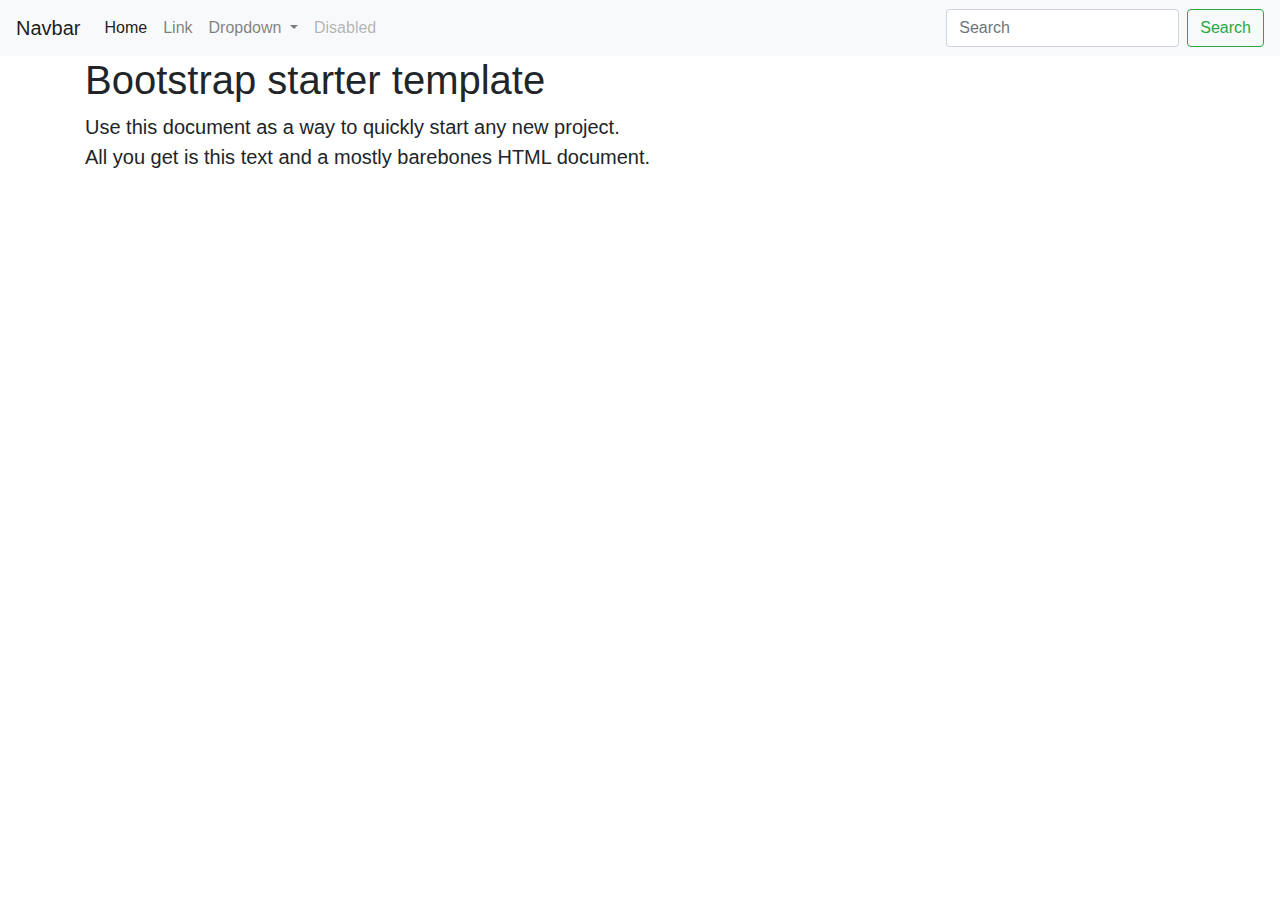
==== index.html @ ffbee830 "first commit" ====
<!doctype html>
<html lang="en">

<head>
    <meta charset="utf-8" />
    <title>Equanimous</title>
    <meta http-equiv="X-UA-Compatible" content="IE=edge,chrome=1" />
    <meta name="viewport" content="width=device-width, initial-scale=1, shrink-to-fit=no">
    <link href="css/vendor.min.css" rel="stylesheet" type="text/css">
    <link href="css/main.css" rel="stylesheet" type="text/css">
    
</head>
<body> 
      
    <nav class="navbar navbar-expand-lg navbar-light bg-light">
  <a class="navbar-brand" href="#">Navbar</a>
  <button class="navbar-toggler" type="button" data-toggle="collapse" data-target="#navbarSupportedContent" aria-controls="navbarSupportedContent" aria-expanded="false" aria-label="Toggle navigation">
    <span class="navbar-toggler-icon"></span>
  </button>

  <div class="collapse navbar-collapse" id="navbarSupportedContent">
    <ul class="navbar-nav mr-auto">
      <li class="nav-item active">
        <a class="nav-link" href="#">Home <span class="sr-only">(current)</span></a>
      </li>
      <li class="nav-item">
        <a class="nav-link" href="#">Link</a>
      </li>
      <li class="nav-item dropdown">
        <a class="nav-link dropdown-toggle" href="#" id="navbarDropdown" role="button" data-toggle="dropdown" aria-haspopup="true" aria-expanded="false">
          Dropdown
        </a>
        <div class="dropdown-menu" aria-labelledby="navbarDropdown">
          <a class="dropdown-item" href="#">Action</a>
          <a class="dropdown-item" href="#">Another action</a>
          <div class="dropdown-divider"></div>
          <a class="dropdown-item" href="#">Something else here</a>
        </div>
      </li>
      <li class="nav-item">
        <a class="nav-link disabled" href="#">Disabled</a>
      </li>
    </ul>
    <form class="form-inline my-2 my-lg-0">
      <input class="form-control mr-sm-2" type="search" placeholder="Search" aria-label="Search">
      <button class="btn btn-outline-success my-2 my-sm-0" type="submit">Search</button>
    </form>
  </div>
</nav>

    <div class="container">

      <div class="starter-template">
        <h1>Bootstrap starter template</h1>
        <p class="lead">Use this document as a way to quickly start any new project.<br> All you get is this text and a mostly barebones HTML document.</p>
      </div>

    </div><!-- /.container -->

    <script src="https://code.jquery.com/jquery-3.3.1.slim.min.js" integrity="sha384-q8i/X+965DzO0rT7abK41JStQIAqVgRVzpbzo5smXKp4YfRvH+8abtTE1Pi6jizo" crossorigin="anonymous"></script>
        <script src="https://cdnjs.cloudflare.com/ajax/libs/popper.js/1.14.3/umd/popper.min.js" integrity="sha384-ZMP7rVo3mIykV+2+9J3UJ46jBk0WLaUAdn689aCwoqbBJiSnjAK/l8WvCWPIPm49" crossorigin="anonymous"></script>
    <script type="text/javascript" src="js/site.min.js"></script>
    
    <script type="text/javascript">

    </script>

</body>
</html>
---- css/main.css ----
body {
  background: #fff;
}

/*# sourceMappingURL=main.css.map */
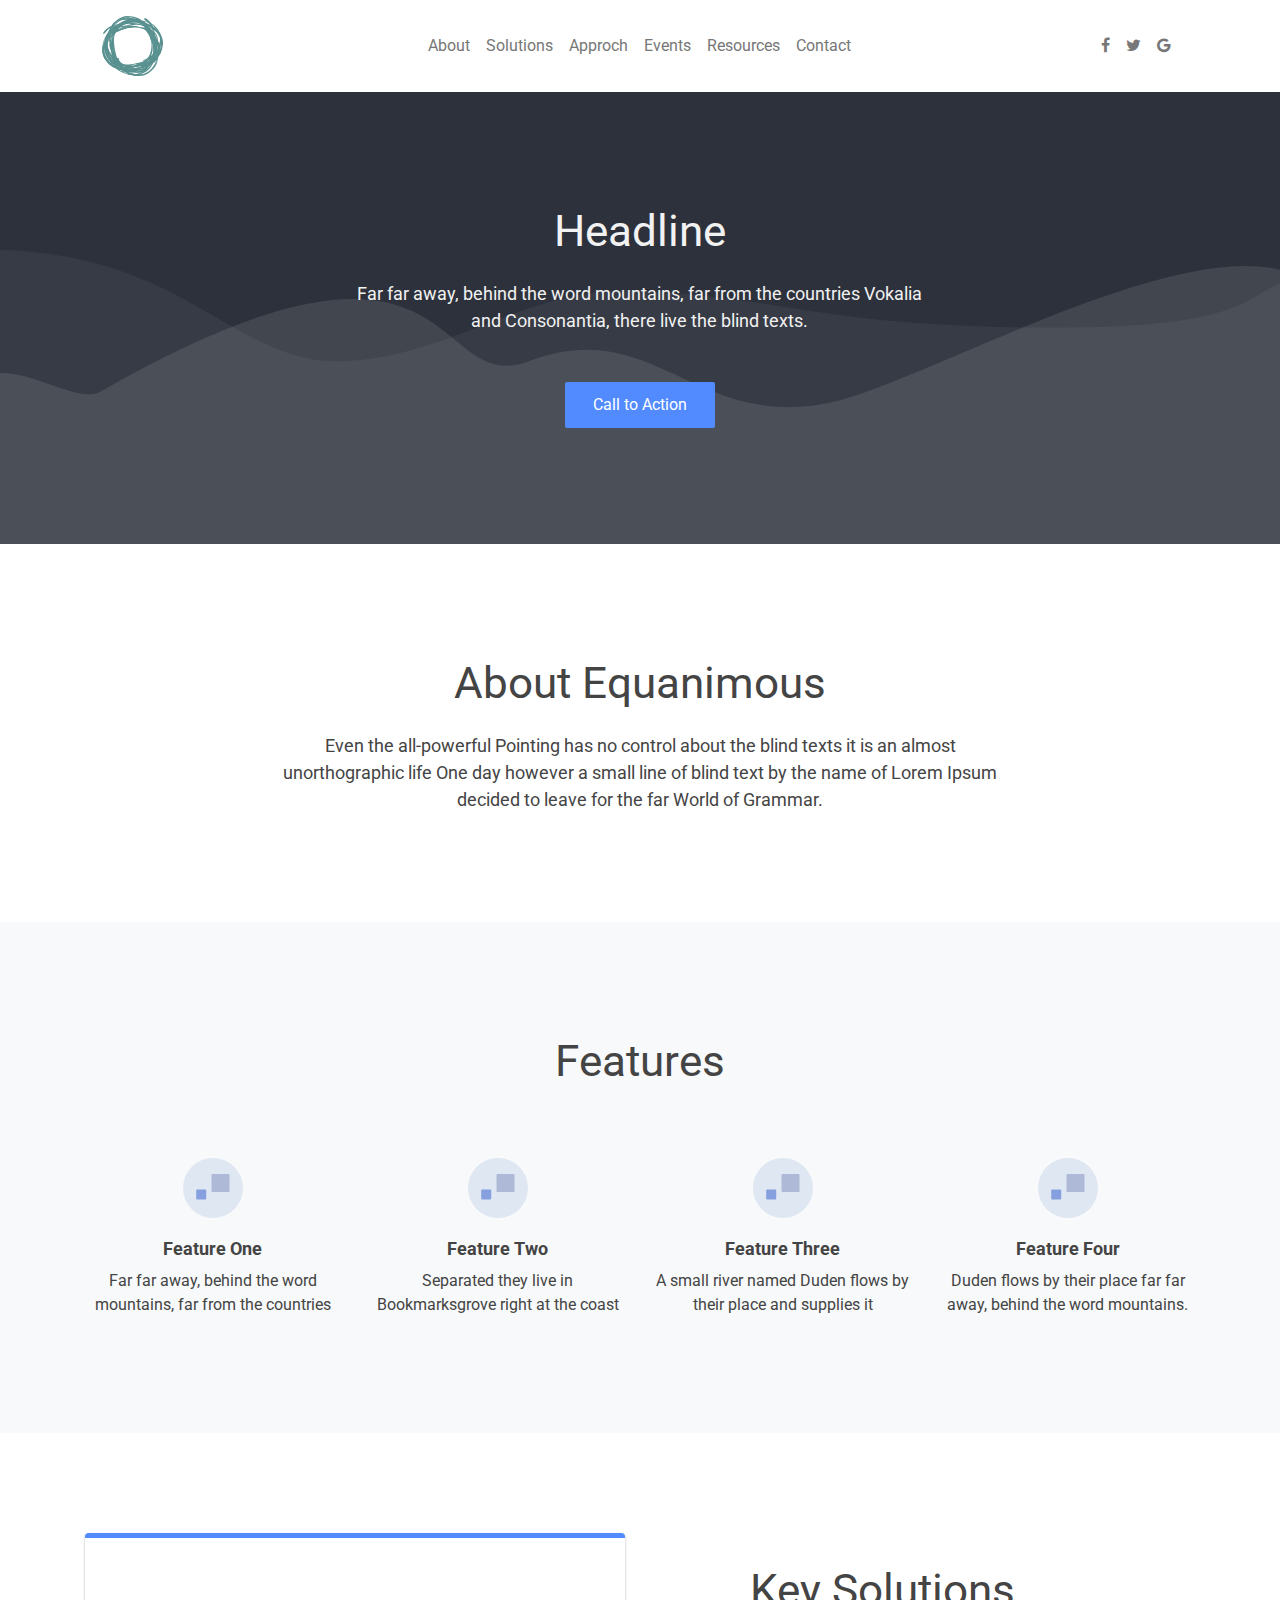
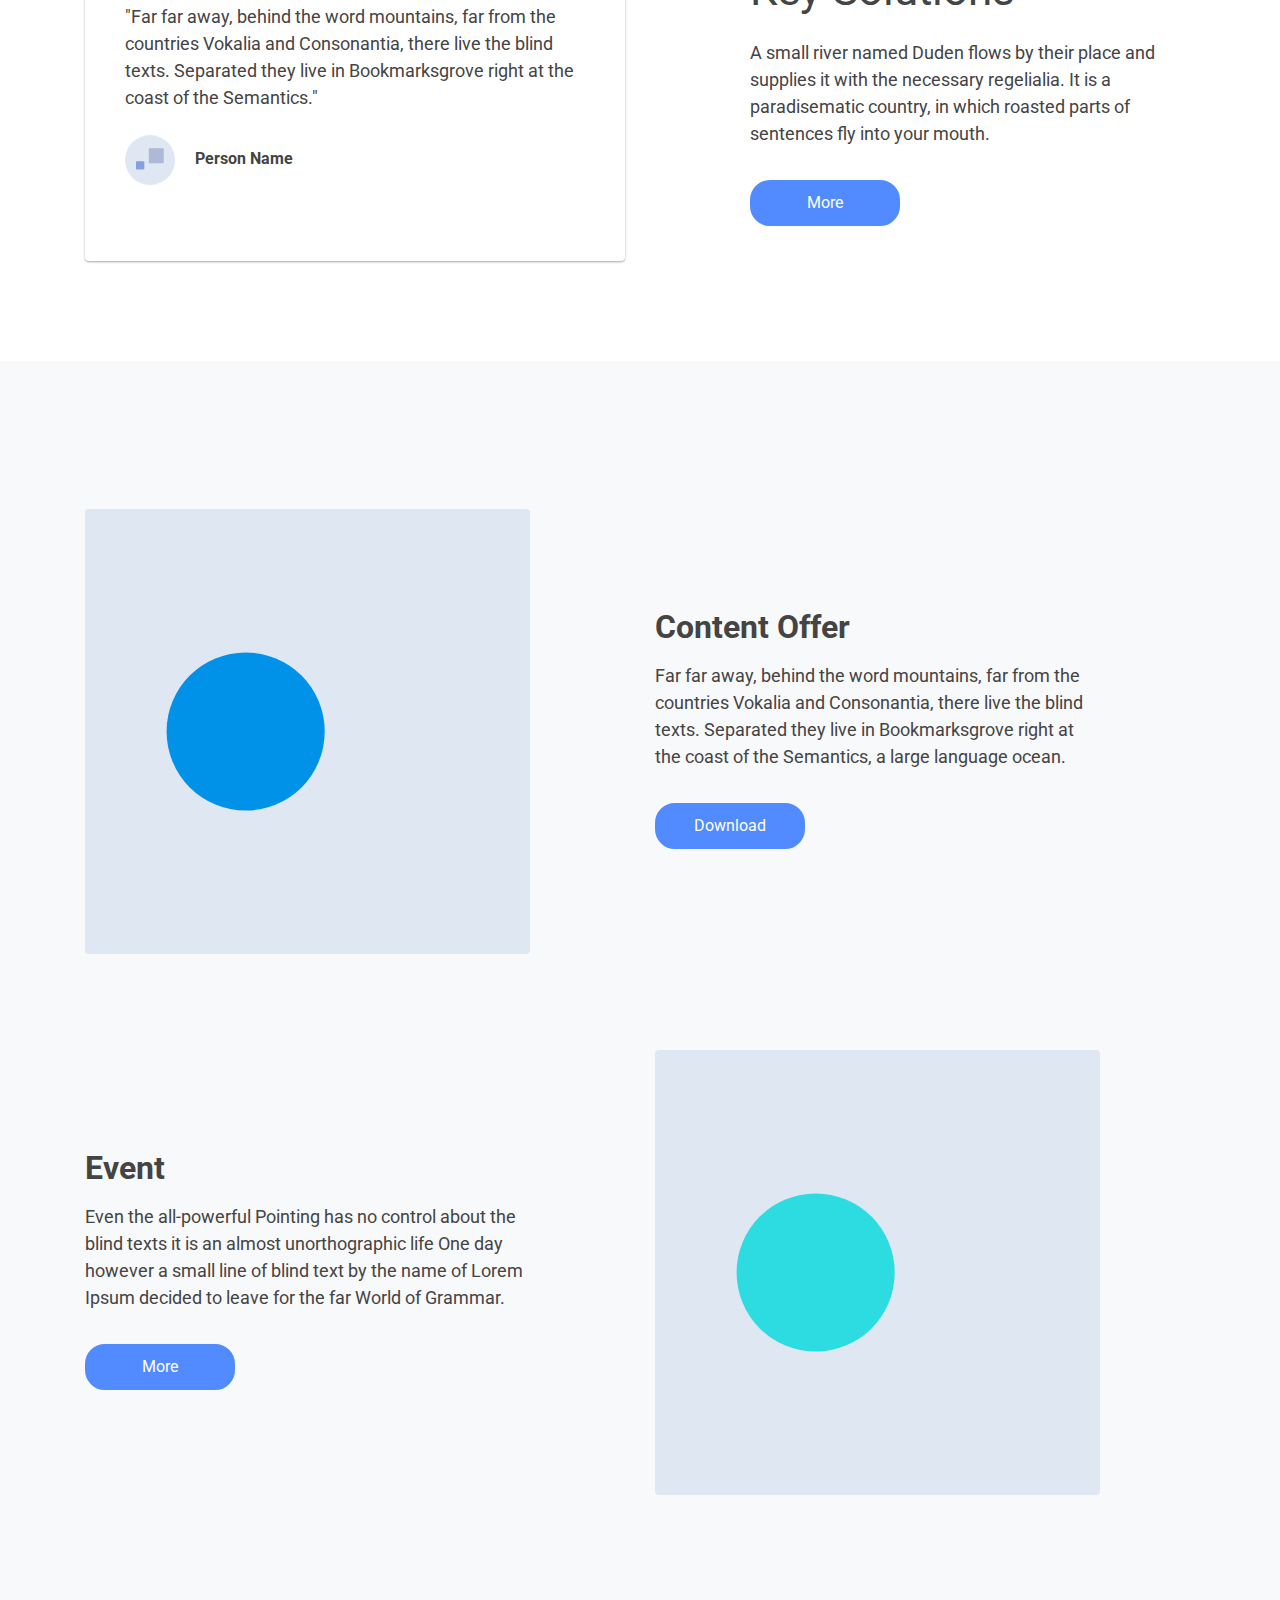
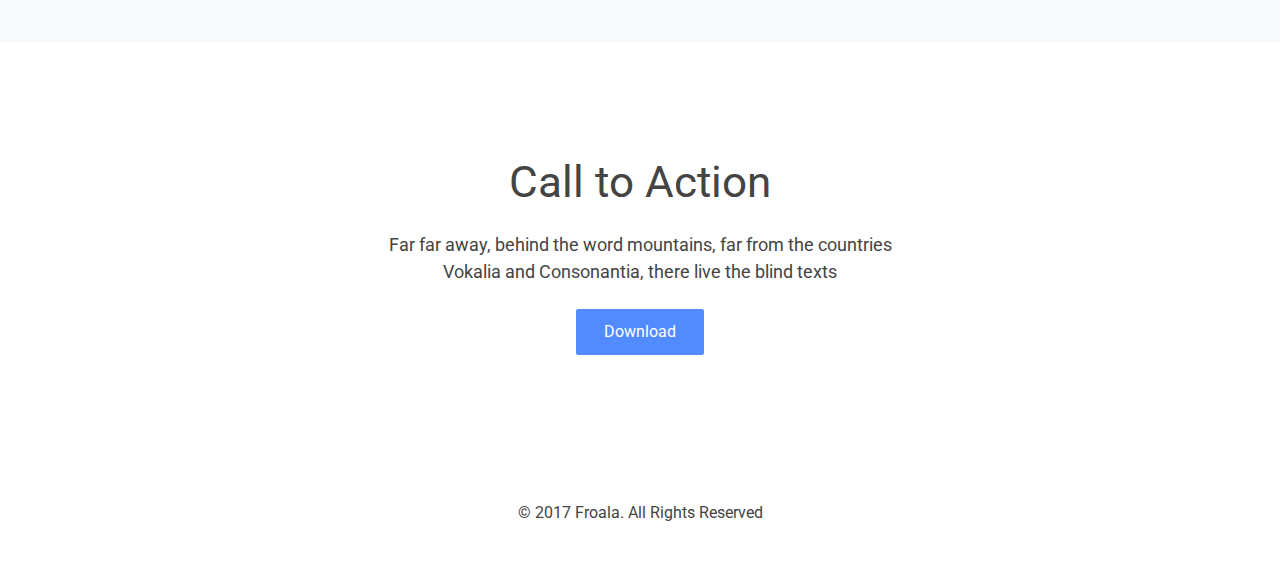
==== commit 5b9fa13b: "update logo link" ====
--- a/index.html
+++ b/index.html
@@ -8,54 +8,191 @@
     <meta name="viewport" content="width=device-width, initial-scale=1, shrink-to-fit=no">
     <link href="css/vendor.min.css" rel="stylesheet" type="text/css">
     <link href="css/main.css" rel="stylesheet" type="text/css">
+    <link rel="stylesheet" href="https://fonts.googleapis.com/css?family=Roboto:100,100i,300,300i,400,400i,500,500i,700,700i,900,900i">
+    <link rel="stylesheet" href="https://cdnjs.cloudflare.com/ajax/libs/font-awesome/4.7.0/css/font-awesome.css">  
     
 </head>
-<body> 
-      
-    <nav class="navbar navbar-expand-lg navbar-light bg-light">
-  <a class="navbar-brand" href="#">Navbar</a>
-  <button class="navbar-toggler" type="button" data-toggle="collapse" data-target="#navbarSupportedContent" aria-controls="navbarSupportedContent" aria-expanded="false" aria-label="Toggle navigation">
-    <span class="navbar-toggler-icon"></span>
-  </button>
-
-  <div class="collapse navbar-collapse" id="navbarSupportedContent">
-    <ul class="navbar-nav mr-auto">
-      <li class="nav-item active">
-        <a class="nav-link" href="#">Home <span class="sr-only">(current)</span></a>
-      </li>
-      <li class="nav-item">
-        <a class="nav-link" href="#">Link</a>
-      </li>
-      <li class="nav-item dropdown">
-        <a class="nav-link dropdown-toggle" href="#" id="navbarDropdown" role="button" data-toggle="dropdown" aria-haspopup="true" aria-expanded="false">
-          Dropdown
-        </a>
-        <div class="dropdown-menu" aria-labelledby="navbarDropdown">
-          <a class="dropdown-item" href="#">Action</a>
-          <a class="dropdown-item" href="#">Another action</a>
-          <div class="dropdown-divider"></div>
-          <a class="dropdown-item" href="#">Something else here</a>
+<body>
+ 	<header data-block-type="headers" data-id="2" class="">
+ 	  <div class="container">
+ 	    <nav class="navbar navbar-expand-md no-gutters pb-3 pt-3">
+ 	      <div class="col-2 text-left">
+ 	        <a href="index.html">
+ 	            <img src="images/logo-graphic-rgb.svg" height="60" alt="image">
+ 	          </a>
+ 	      </div>
+ 	
+ 	      <button class="navbar-toggler" type="button" data-toggle="collapse" data-target="#navbarNav4" aria-controls="navbarNav4" aria-expanded="false" aria-label="Toggle navigation">
+ 	          <span class="navbar-toggler-icon"></span>
+ 	        </button>
+ 	
+ 	      <div class="collapse navbar-collapse justify-content-center col-md-8" id="navbarNav4">
+ 	        <ul class="navbar-nav justify-content-center">
+ 	          <li class="nav-item">
+ 	            <a class="nav-link" href="about.html">About</a>
+ 	          </li>
+ 	          <li class="nav-item">
+ 	            <a class="nav-link" href="solutions.html">Solutions</a>
+ 	          </li>
+ 	          <li class="nav-item">
+ 	            <a class="nav-link" href="approch.html">Approch</a>
+ 	          </li>
+ 	          <li class="nav-item">
+ 	            <a class="nav-link" href="events.html">Events</a>
+ 	          </li>
+ 	          <li class="nav-item">
+ 	            <a class="nav-link" href="resources.html">Resources</a>
+ 	          </li>
+ 	          <li class="nav-item">
+ 	            <a class="nav-link" href="contact.html">Contact</a>
+ 	          </li>
+ 	        </ul>
+ 	      </div>
+ 	
+ 	      <ul class="navbar-nav col-2 justify-content-end d-none d-md-flex">
+ 	        <li class="nav-item">
+ 	          <a class="nav-link" href="#"><i class="fa fa-facebook"></i></a>
+ 	        </li>
+ 	        <li class="nav-item">
+ 	          <a class="nav-link" href="#"><i class="fa fa-twitter"></i></a>
+ 	        </li>
+ 	        <li class="nav-item">
+ 	          <a class="nav-link" href="#"><i class="fa fa-google"></i></a>
+ 	        </li>
+ 	      </ul>
+ 	    </nav>
+ 	  </div>
+ 	</header>
+    
+    
+    <section class="fdb-block fdb-viewport bg-dark fp-active" style="background-image: url(images/bg_0.svg)" data-block-type="call_to_action" data-id="4" draggable="true">
+  <div class="container justify-content-center align-items-center d-flex">
+    <div class="row justify-content-center text-center">
+      <div class="col-12 col-md-8">
+        
+        <h1>Headline</h1>
+        <p class="text-h3">Far far away, behind the word mountains, far from the countries Vokalia and Consonantia, there live the blind texts.</p>
+        <p class="mt-5"><a href="#" class="btn">Call to Action</a></p>
+      </div>
+    </div>
+  </div>
+</section>
+<section class="fdb-block" data-block-type="contents" data-id="5" draggable="true">
+  <div class="container">
+    <div class="row justify-content-center">
+      <div class="col col-md-8 text-center">
+        <h1>About Equanimous</h1>
+        <p class="text-h3">Even the all-powerful Pointing has no control about the blind texts it is an almost unorthographic life One day however a small line of blind text by the name of Lorem Ipsum decided to leave for the far World of Grammar.</p>
+      </div>
+    </div>
+  </div>
+</section>
+<section class="fdb-block bg-light" data-block-type="features" data-id="6" draggable="true">
+  <div class="container">
+    <div class="row text-center">
+      <div class="col-12">
+        <h1>Features</h1>
+      </div>
+    </div>
+    <div class="row text-center justify-content-center mt-5">
+      <div class="col-12 col-sm-6 col-lg-3">
+        <img alt="image" class="fdb-icon" src="images/img_round.svg">
+        <h3><strong>Feature One</strong></h3>
+        <p>Far far away, behind the word mountains, far from the countries</p>
+      </div>
+
+      <div class="col-12 col-sm-6 col-lg-3 pt-4 pt-sm-0">
+        <img alt="image" class="fdb-icon" src="images/img_round.svg">
+        <h3><strong>Feature Two</strong></h3>
+        <p>Separated they live in Bookmarksgrove right at the coast</p>
+      </div>
+
+      <div class="col-12 col-sm-6 col-lg-3 pt-4 pt-lg-0">
+        <img alt="image" class="fdb-icon" src="images/img_round.svg">
+        <h3><strong>Feature Three</strong></h3>
+        <p>A small river named Duden flows by their place and supplies it</p>
+      </div>
+
+      <div class="col-12 col-sm-6 col-lg-3 pt-4 pt-lg-0">
+        <img alt="image" class="fdb-icon" src="images/img_round.svg">
+        <h3><strong>Feature Four</strong></h3>
+        <p>Duden flows by their place far far away, behind the word mountains.</p>
+      </div>
+    </div>
+  </div>
+</section>
+
+<section class="fdb-block fp-active" data-block-type="contents" data-id="5" draggable="true">
+  <div class="container">
+    <div class="row align-items-center">
+      <div class="col-12 col-md-6 mb-4 mb-md-0">
+       
+        <div class="fdb-box fdb-touch">
+          <p class="text-h3 mb-4">"Far far away, behind the word mountains, far from the countries Vokalia and Consonantia, there live the blind texts. Separated they live in Bookmarksgrove right at the coast of the Semantics."</p>
+
+          <p>
+            <img alt="image" height="50" src="images/img_round.svg">
+            <strong class="ml-3">Person Name</strong>
+          </p>
         </div>
-      </li>
-      <li class="nav-item">
-        <a class="nav-link disabled" href="#">Disabled</a>
-      </li>
-    </ul>
-    <form class="form-inline my-2 my-lg-0">
-      <input class="form-control mr-sm-2" type="search" placeholder="Search" aria-label="Search">
-      <button class="btn btn-outline-success my-2 my-sm-0" type="submit">Search</button>
-    </form>
-  </div>
-</nav>
-
-    <div class="container">
-
-      <div class="starter-template">
-        <h1>Bootstrap starter template</h1>
-        <p class="lead">Use this document as a way to quickly start any new project.<br> All you get is this text and a mostly barebones HTML document.</p>
-      </div>
-
-    </div><!-- /.container -->
+
+      </div>
+      <div class="col-12 col-md-6 col-lg-5 ml-md-auto text-left">
+        <h1>Key Solutions</h1>
+        <p class="text-h3">A small river named Duden flows by their place and supplies it with the necessary regelialia. It is a paradisematic country, in which roasted parts of sentences fly into your mouth.</p>
+        <p><a class="btn btn-round mt-4" href="solutions.html">More</a></p>
+      </div>
+    </div>
+  </div>
+</section>
+
+<section class="fdb-block fp-active bg-light" data-block-type="features" data-id="36" draggable="true">
+  <div class="container">
+
+
+    <div class="row text-left align-items-center pt-5 pb-md-5">
+      <div class="col-4 col-md-5">
+        <img alt="image" class="img-fluid" src="images/img_square_1.svg">
+      </div>
+
+      <div class="col-12 col-md-5 m-md-auto">
+        <h2><strong>Content Offer</strong></h2>
+        <p class="text-h3">Far far away, behind the word mountains, far from the countries Vokalia and Consonantia, there live the blind texts. Separated they live in Bookmarksgrove right at the coast of the Semantics, a large language ocean.</p>
+         <p><a class="btn btn-round mt-4" href="resources.html">Download</a></p>
+      </div>
+    </div>
+
+    <div class="row text-left align-items-center pt-5 pb-md-5">
+      <div class="col-4 col-md-5 m-md-auto order-md-5">
+        <img alt="image" class="img-fluid" src="images/img_square_3.svg">
+      </div>
+
+      <div class="col-12 col-md-5">
+        <h2><strong>Event</strong></h2>
+        <p class="text-h3">Even the all-powerful Pointing has no control about the blind texts it is an almost unorthographic life One day however a small line of blind text by the name of Lorem Ipsum decided to leave for the far World of Grammar.</p>
+        <p><a class="btn btn-round mt-4" href="events.html">More</a></p>
+      </div>
+    </div>
+
+
+  </div>
+</section>
+
+<section class="fdb-block" data-block-type="call_to_action" data-id="10" draggable="true">
+  <div class="container">
+    <div class="row justify-content-center">
+      <div class="col-12 col-md-6 text-center">
+        <h1>Call to Action</h1>
+        <p class="text-h3">
+          Far far away, behind the word mountains, far from the countries Vokalia and Consonantia, there live the blind texts
+        </p>
+        <p class="mt-5 mt-sm-4">
+          <a class="btn" href="#">Download</a>
+        </p>
+      </div>
+    </div>
+  </div>
+</section>
 
     <script src="https://code.jquery.com/jquery-3.3.1.slim.min.js" integrity="sha384-q8i/X+965DzO0rT7abK41JStQIAqVgRVzpbzo5smXKp4YfRvH+8abtTE1Pi6jizo" crossorigin="anonymous"></script>
         <script src="https://cdnjs.cloudflare.com/ajax/libs/popper.js/1.14.3/umd/popper.min.js" integrity="sha384-ZMP7rVo3mIykV+2+9J3UJ46jBk0WLaUAdn689aCwoqbBJiSnjAK/l8WvCWPIPm49" crossorigin="anonymous"></script>
@@ -65,5 +202,14 @@
 
     </script>
 
+    <footer class="fdb-block footer-small" data-block-type="footers" data-id="11">
+      <div class="container">
+        <div class="row text-center">
+          <div class="col">
+            <p>© 2017 Froala. All Rights Reserved</p>
+          </div>
+        </div>
+      </div>
+    </footer>
 </body>
 </html>--- a/css/main.css
+++ b/css/main.css
@@ -1,5 +1,377 @@
-body {
-  background: #fff;
+.btn {
+  padding: 9px 26px;
+  background-color: #528bff;
+  color: #FFF;
+  display: inline-block;
+  box-sizing: border-box;
+  -moz-box-sizing: border-box;
+  -webkit-box-sizing: border-box;
+  text-decoration: none;
+  border: solid 2px #528bff;
+  border-radius: 2px;
+  -moz-border-radius: 2px;
+  -webkit-border-radius: 2px;
+}
+
+.btn.btn-empty {
+  background-color: transparent;
+  color: #528bff;
+}
+
+.btn:hover {
+  color: #FFF;
+  background-color: #1f69ff;
+  border-color: #1f69ff;
+}
+
+.btn.btn-black {
+  color: #FFFFFF;
+  background-color: #000000;
+  border-color: #000000;
+}
+
+.btn.btn-black.btn-empty {
+  background-color: transparent;
+  color: #000000;
+}
+
+.btn.btn-black:hover {
+  color: #FFF;
+  background-color: #0d0d0d;
+  border-color: #0d0d0d;
+}
+
+.btn.btn-white {
+  color: #000000;
+  background-color: #FFFFFF;
+  border-color: #FFFFFF;
+}
+
+.btn.btn-white.btn-empty {
+  background-color: transparent;
+  color: #FFFFFF;
+}
+
+.btn.btn-white:hover {
+  color: #000000;
+  background-color: #DEDEDE;
+  border-color: #DEDEDE;
+}
+
+.btn.btn-shadow {
+  -webkit-box-shadow: 0 1px 3px rgba(0, 0, 0, 0.12), 0 1px 2px rgba(0, 0, 0, 0.24);
+  -moz-box-shadow: 0 1px 3px rgba(0, 0, 0, 0.12), 0 1px 2px rgba(0, 0, 0, 0.24);
+  box-shadow: 0 1px 3px rgba(0, 0, 0, 0.12), 0 1px 2px rgba(0, 0, 0, 0.24);
+}
+
+.btn.btn-round {
+  border-radius: 20px;
+  -moz-border-radius: 20px;
+  -webkit-border-radius: 20px;
+  min-width: 150px;
+}
+
+.team-1.fdb-block img {
+  border-bottom: solid 5px #528bff;
+  border-radius: 0 !important;
+  -moz-border-radius: 0 !important;
+  -webkit-border-radius: 0 !important;
+}
+
+.team-1.fdb-block .fdb-box {
+  padding: 0;
+}
+
+.team-1.fdb-block .fdb-box .content {
+  padding: 20px;
+}
+
+.team-2.fdb-block img {
+  border-radius: 100% !important;
+  -moz-border-radius: 100% !important;
+  -webkit-border-radius: 100% !important;
+}
+
+.team-3.fdb-block img {
+  border-radius: 100% !important;
+  -moz-border-radius: 100% !important;
+  -webkit-border-radius: 100% !important;
+  -webkit-box-shadow: 0 1px 3px rgba(0, 0, 0, 0.12), 0 1px 2px rgba(0, 0, 0, 0.24);
+  -moz-box-shadow: 0 1px 3px rgba(0, 0, 0, 0.12), 0 1px 2px rgba(0, 0, 0, 0.24);
+  box-shadow: 0 1px 3px rgba(0, 0, 0, 0.12), 0 1px 2px rgba(0, 0, 0, 0.24);
+}
+
+.fdb-block {
+  font-family: 'Roboto', sans-serif;
+  font-size: 16px;
+  line-height: 1.5;
+  -webkit-font-smoothing: antialiased;
+  -moz-osx-font-smoothing: grayscale;
+  text-rendering: optimizelegibility;
+  padding: 100px 0;
+  color: #444444;
+  position: relative;
+  background-size: cover;
+  background-position: center;
+  overflow: hidden;
+  background-color: #FFFFFF;
+}
+
+.fdb-block.fdb-viewport {
+  min-height: calc(100% - 2 * 100px);
+}
+
+.fdb-block.fdb-viewport .container {
+  min-height: calc(100% - 2 * 100px);
+}
+
+.fdb-block.fdb-image-bg {
+  color: #f2f2f2;
+}
+
+.fdb-block .fdb-box {
+  background: #FFFFFF;
+  color: #444444;
+  padding: 60px 40px;
+  border-radius: 4px;
+  -moz-border-radius: 4px;
+  -webkit-border-radius: 4px;
+  -webkit-box-shadow: 0 1px 3px rgba(0, 0, 0, 0.12), 0 1px 2px rgba(0, 0, 0, 0.24);
+  -moz-box-shadow: 0 1px 3px rgba(0, 0, 0, 0.12), 0 1px 2px rgba(0, 0, 0, 0.24);
+  box-shadow: 0 1px 3px rgba(0, 0, 0, 0.12), 0 1px 2px rgba(0, 0, 0, 0.24);
+  overflow: hidden;
+}
+
+.fdb-block .fdb-touch {
+  border-top: solid 5px #528bff;
+}
+
+.fdb-block h1, .fdb-block .text-h1 {
+  font-size: 2.75rem;
+  margin-bottom: .5em;
+  margin-top: .3em;
+  font-weight: 400;
+}
+
+.fdb-block h2, .fdb-block .text-h2 {
+  font-size: 2rem;
+  margin-bottom: .5em;
+  margin-top: .3em;
+  font-weight: 400;
+}
+
+.fdb-block h3, .fdb-block .text-h3 {
+  font-size: 1.125rem;
+  margin-bottom: .5em;
+  margin-top: .3em;
+  font-weight: 400;
+}
+
+.fdb-block h4, .fdb-block .text-h4 {
+  font-size: 1rem;
+  margin-bottom: .5em;
+  margin-top: .3em;
+  font-weight: 400;
+}
+
+.fdb-block h5, .fdb-block .text-h5 {
+  font-size: 0.9rem;
+  margin-bottom: .5em;
+  margin-top: .3em;
+  font-weight: 400;
+}
+
+.fdb-block h6, .fdb-block .text-h6 {
+  font-size: 0.75rem;
+  margin-bottom: .5em;
+  margin-top: .3em;
+  font-weight: 400;
+}
+
+.fdb-block .font-weight-light {
+  font-weight: 300;
+}
+
+.fdb-block img {
+  border-radius: 4px;
+  -moz-border-radius: 4px;
+  -webkit-border-radius: 4px;
+}
+
+.fdb-block img + p, .fdb-block img + h3, .fdb-block img + h4 {
+  margin-top: 20px;
+}
+
+.fdb-block img + h1, .fdb-block img + h2 {
+  margin-top: 40px;
+}
+
+.fdb-block .col-fill-left {
+  width: 50%;
+  position: absolute;
+  left: 0;
+  top: 0;
+  bottom: 0;
+  background-size: cover;
+  background-position: center;
+  z-index: 1;
+}
+
+.fdb-block .col-fill-left + div {
+  position: relative;
+  z-index: 2;
+}
+
+.fdb-block .col-fill-right {
+  width: 50%;
+  position: absolute;
+  right: 0;
+  top: 0;
+  bottom: 0;
+  background-size: cover;
+  background-position: center;
+  z-index: 1;
+}
+
+.fdb-block .col-fill-right + div {
+  position: relative;
+  z-index: 2;
+}
+
+.fdb-block img.fdb-icon {
+  width: auto;
+  width: 60px;
+}
+
+.fdb-block img.fdb-icon-round {
+  width: auto;
+  width: 60px;
+  border-radius: 60px;
+  -moz-border-radius: 60px;
+  -webkit-border-radius: 60px;
+}
+
+.fdb-block .row-100 {
+  height: 100px;
+  width: 100%;
+}
+
+.fdb-block .row-50 {
+  height: 50px;
+  width: 100%;
+}
+
+.fdb-block .row-70 {
+  height: 70px;
+  width: 100%;
+}
+
+footer {
+  padding: 30px 0 !important;
+}
+
+footer.footer-large {
+  padding: 100px 0 !important;
+}
+
+footer .flex-column .nav-link {
+  padding-left: 0;
+}
+
+footer.bg-dark {
+  background: #2d313c;
+  color: #f2f2f2;
+}
+
+footer.bg-dark a {
+  color: #f2f2f2;
+}
+
+footer a {
+  color: #444444;
+}
+
+header {
+  background-color: #FFFFFF;
+}
+
+header .navbar-nav a.nav-link {
+  color: #777;
+}
+
+header .navbar-nav a.nav-link:hover {
+  color: #528bff;
+}
+
+header .navbar-nav .active a.nav-link {
+  color: #444444;
+}
+
+header .navbar-toggler-icon {
+  background-image: url("data:image/svg+xml;charset=utf8,%3Csvg viewBox='0 0 30 30' xmlns='http://www.w3.org/2000/svg'%3E%3Cpath stroke='rgba(0, 0, 0, 0.5)' stroke-width='2' stroke-linecap='round' stroke-miterlimit='10' d='M4 7h22M4 15h22M4 23h22'/%3E%3C/svg%3E");
+}
+
+header.bg-dark .navbar-nav a.nav-link {
+  color: #dcdcdc;
+}
+
+header.bg-dark .navbar-nav a.nav-link:hover {
+  color: #528bff;
+}
+
+header.bg-dark .navbar-nav .active a.nav-link {
+  color: #FFFFFF;
+}
+
+header.bg-dark .navbar-toggler-icon {
+  background-image: url("data:image/svg+xml;charset=utf8,%3Csvg viewBox='0 0 32 32' xmlns='http://www.w3.org/2000/svg'%3E%3Cpath stroke='#fff' stroke-width='2' stroke-linecap='round' stroke-miterlimit='10' d='M4 8h24M4 16h24M4 24h24'/%3E%3C/svg%3E");
+}
+
+header + header {
+  border-top: solid 1px #EEE;
+}
+
+.bg-dark {
+  background-color: #2d313c;
+  color: #f2f2f2;
+}
+
+.bg-gray {
+  background-color: #fafafa;
+  color: #444444;
+}
+
+.br {
+  border-radius: 4px;
+  -moz-border-radius: 4px;
+  -webkit-border-radius: 4px;
+  overflow: hidden;
+}
+
+.br-0 {
+  border-radius: 0 !important;
+  -moz-border-radius: 0 !important;
+  -webkit-border-radius: 0 !important;
+}
+
+.heart {
+  color: #df584e;
+  font-weight: bold;
+}
+
+*.text-light {
+  font-weight: 300 !important;
+}
+
+.sl-1 {
+  -webkit-box-shadow: 0 1px 3px rgba(0, 0, 0, 0.12), 0 1px 2px rgba(0, 0, 0, 0.24);
+  -moz-box-shadow: 0 1px 3px rgba(0, 0, 0, 0.12), 0 1px 2px rgba(0, 0, 0, 0.24);
+  box-shadow: 0 1px 3px rgba(0, 0, 0, 0.12), 0 1px 2px rgba(0, 0, 0, 0.24);
+  z-index: 2;
+}
+
+table tr.no-border th, table tr.no-border td {
+  border-top: 0;
 }
 
 /*# sourceMappingURL=main.css.map */
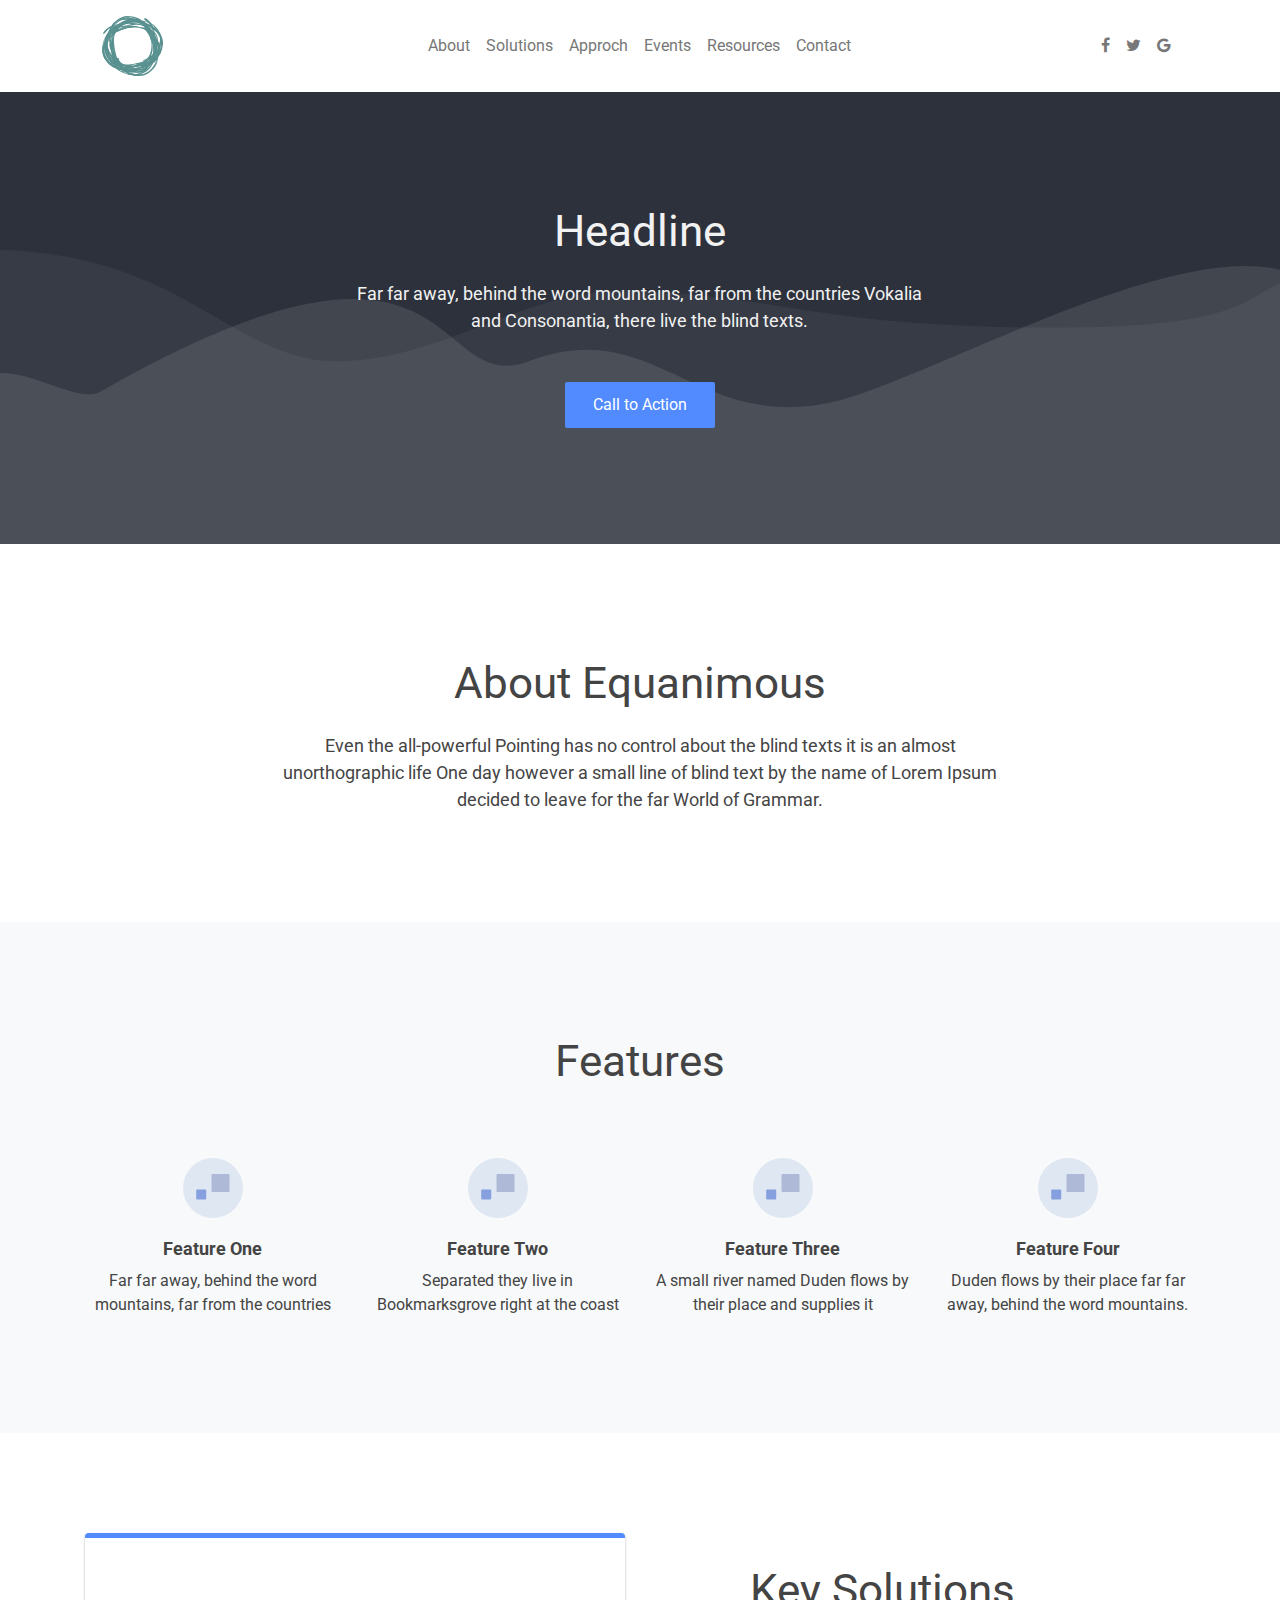
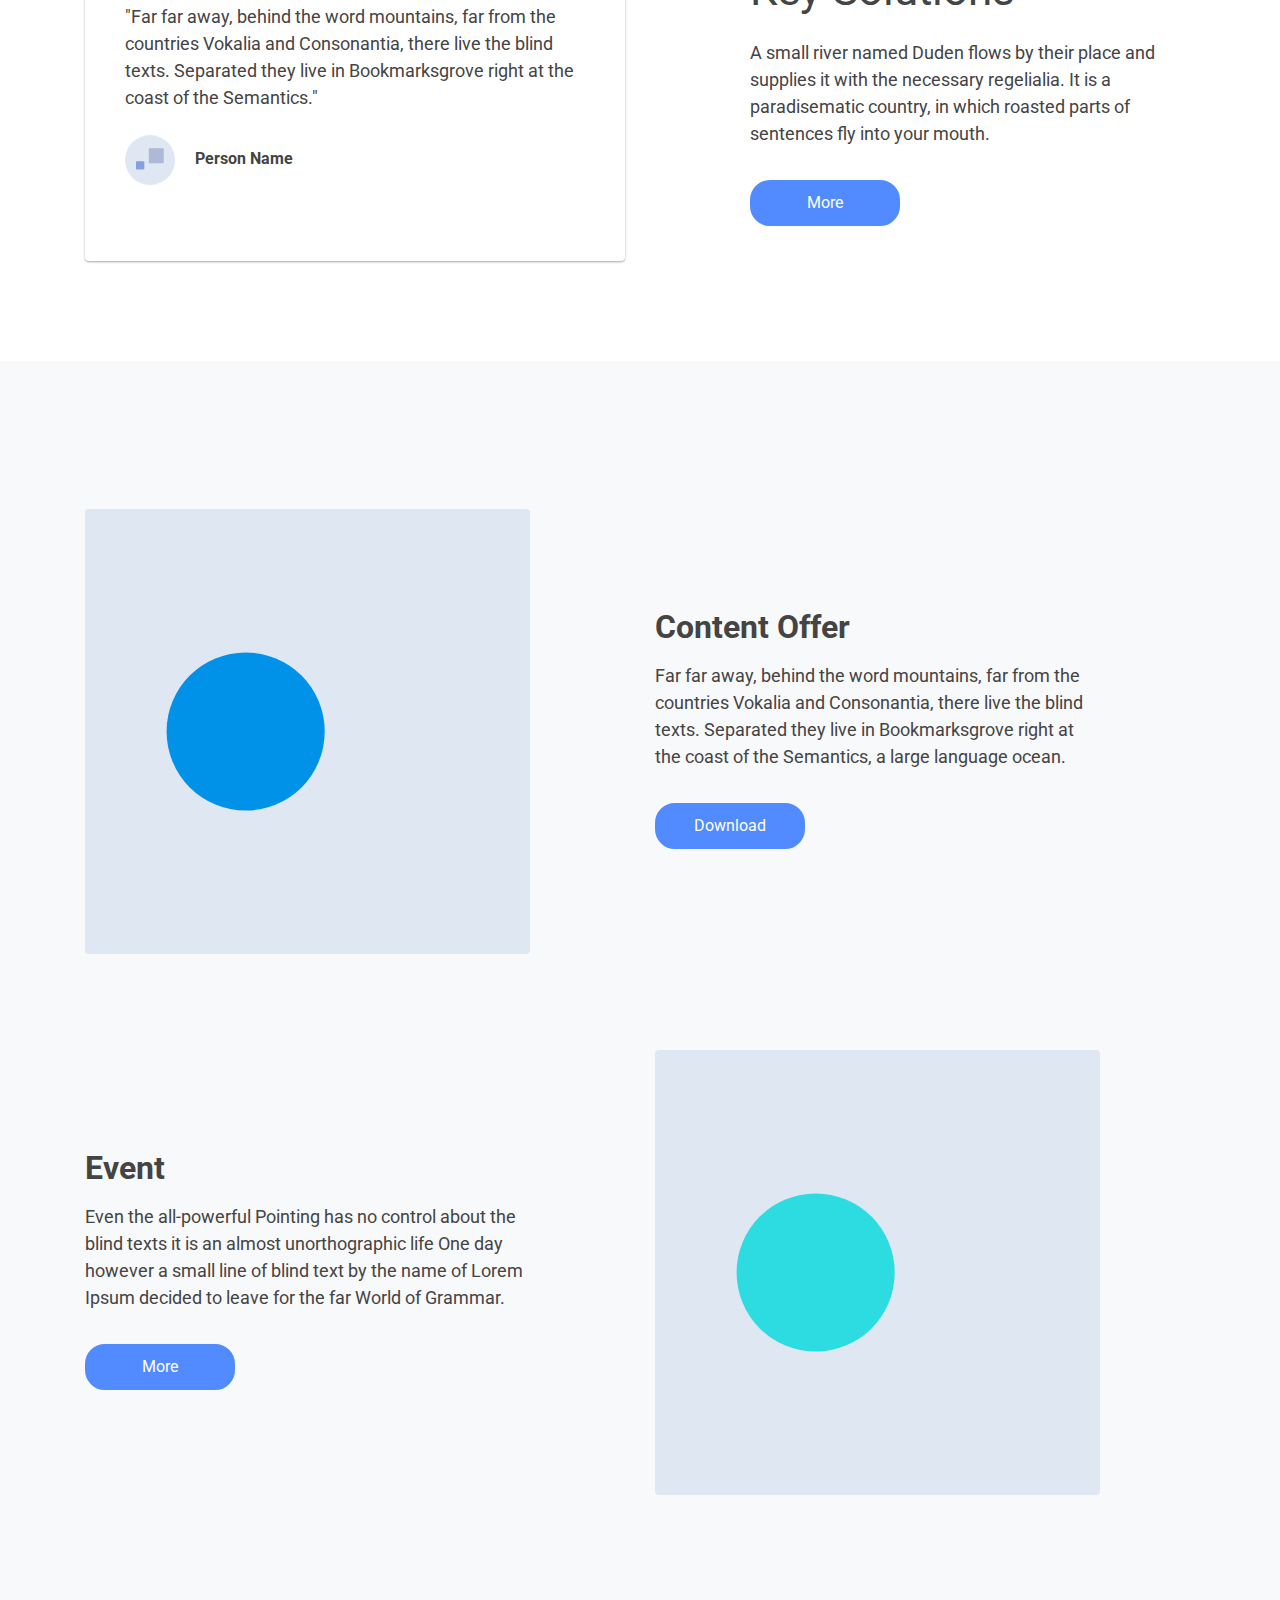
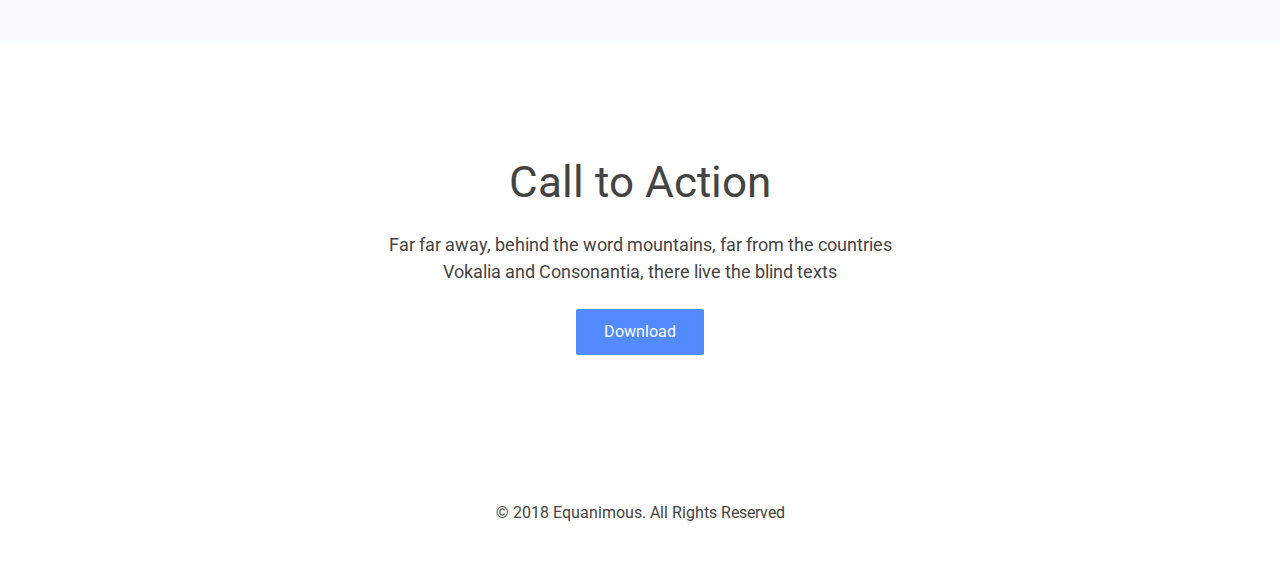
==== commit 88a365d1: "updated footer" ====
--- a/index.html
+++ b/index.html
@@ -206,7 +206,7 @@
       <div class="container">
         <div class="row text-center">
           <div class="col">
-            <p>© 2017 Froala. All Rights Reserved</p>
+            <p>© 2018 Equanimous. All Rights Reserved</p>
           </div>
         </div>
       </div>
